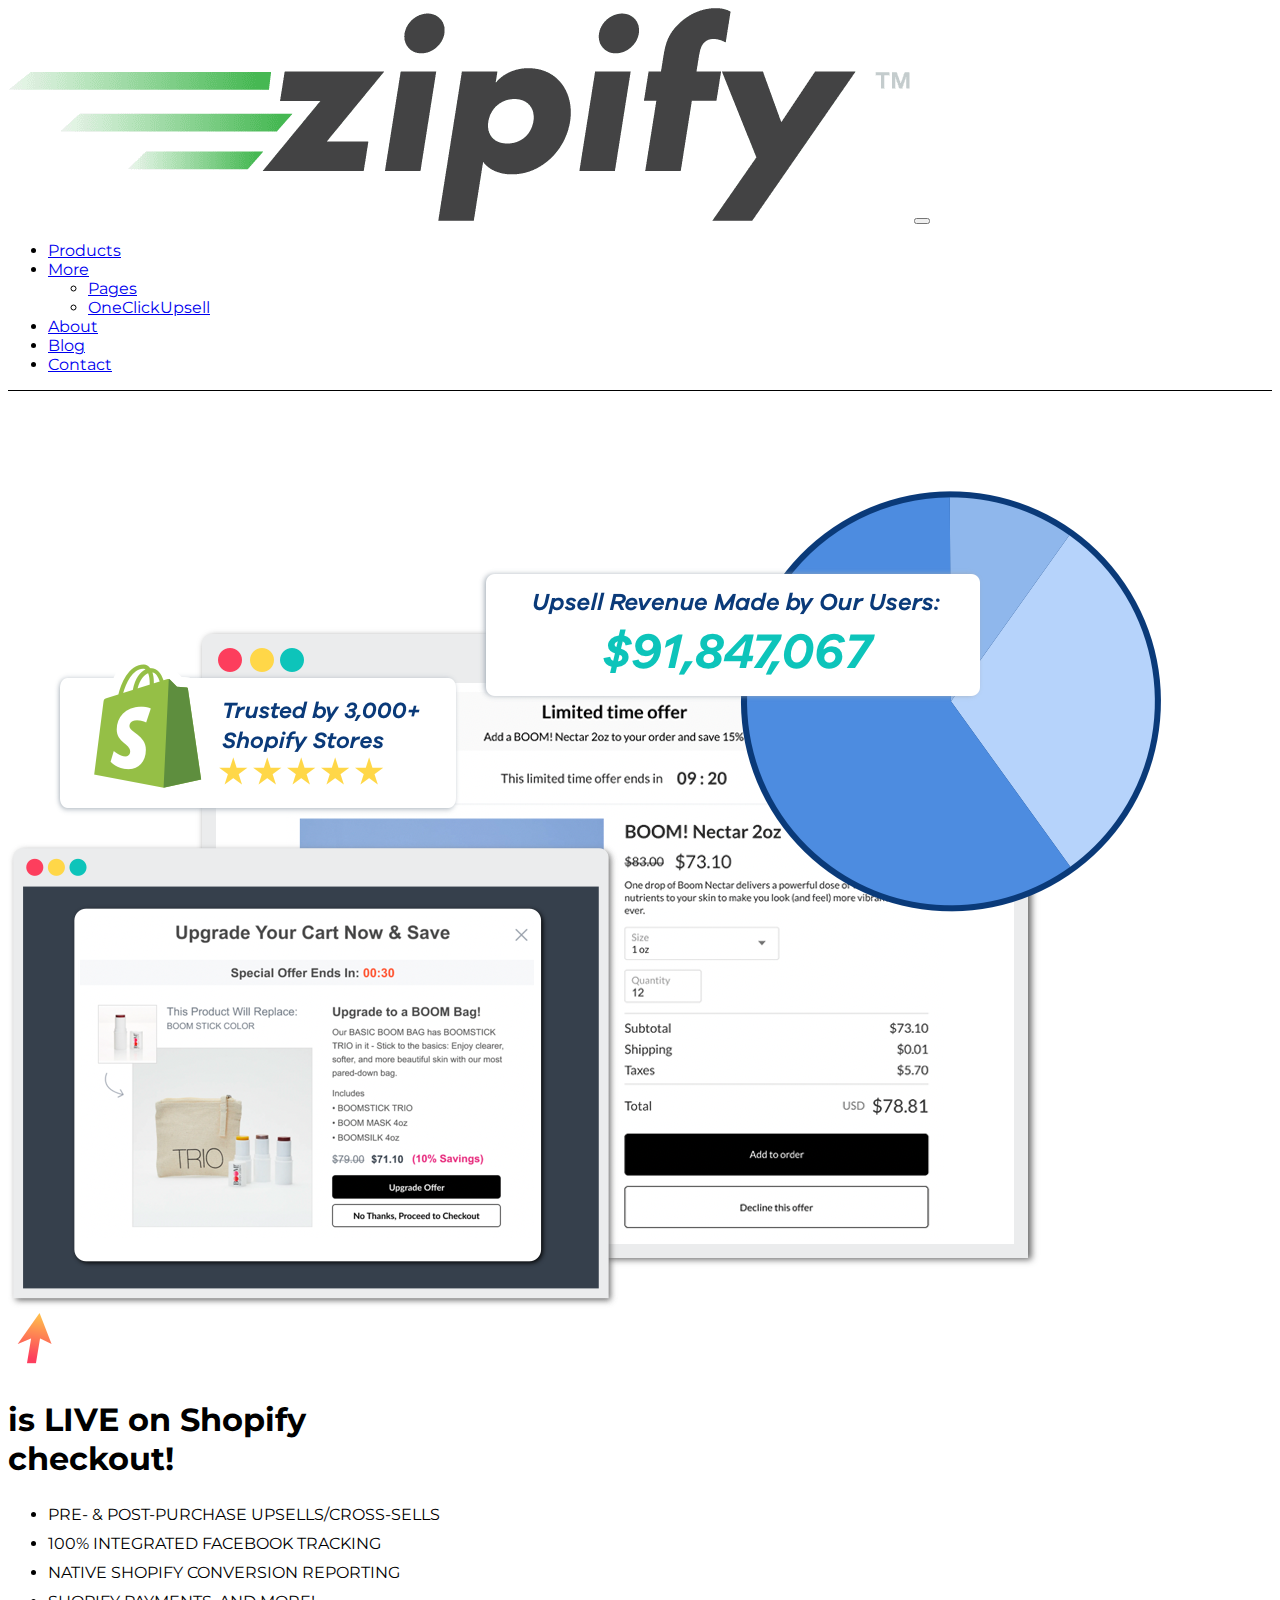
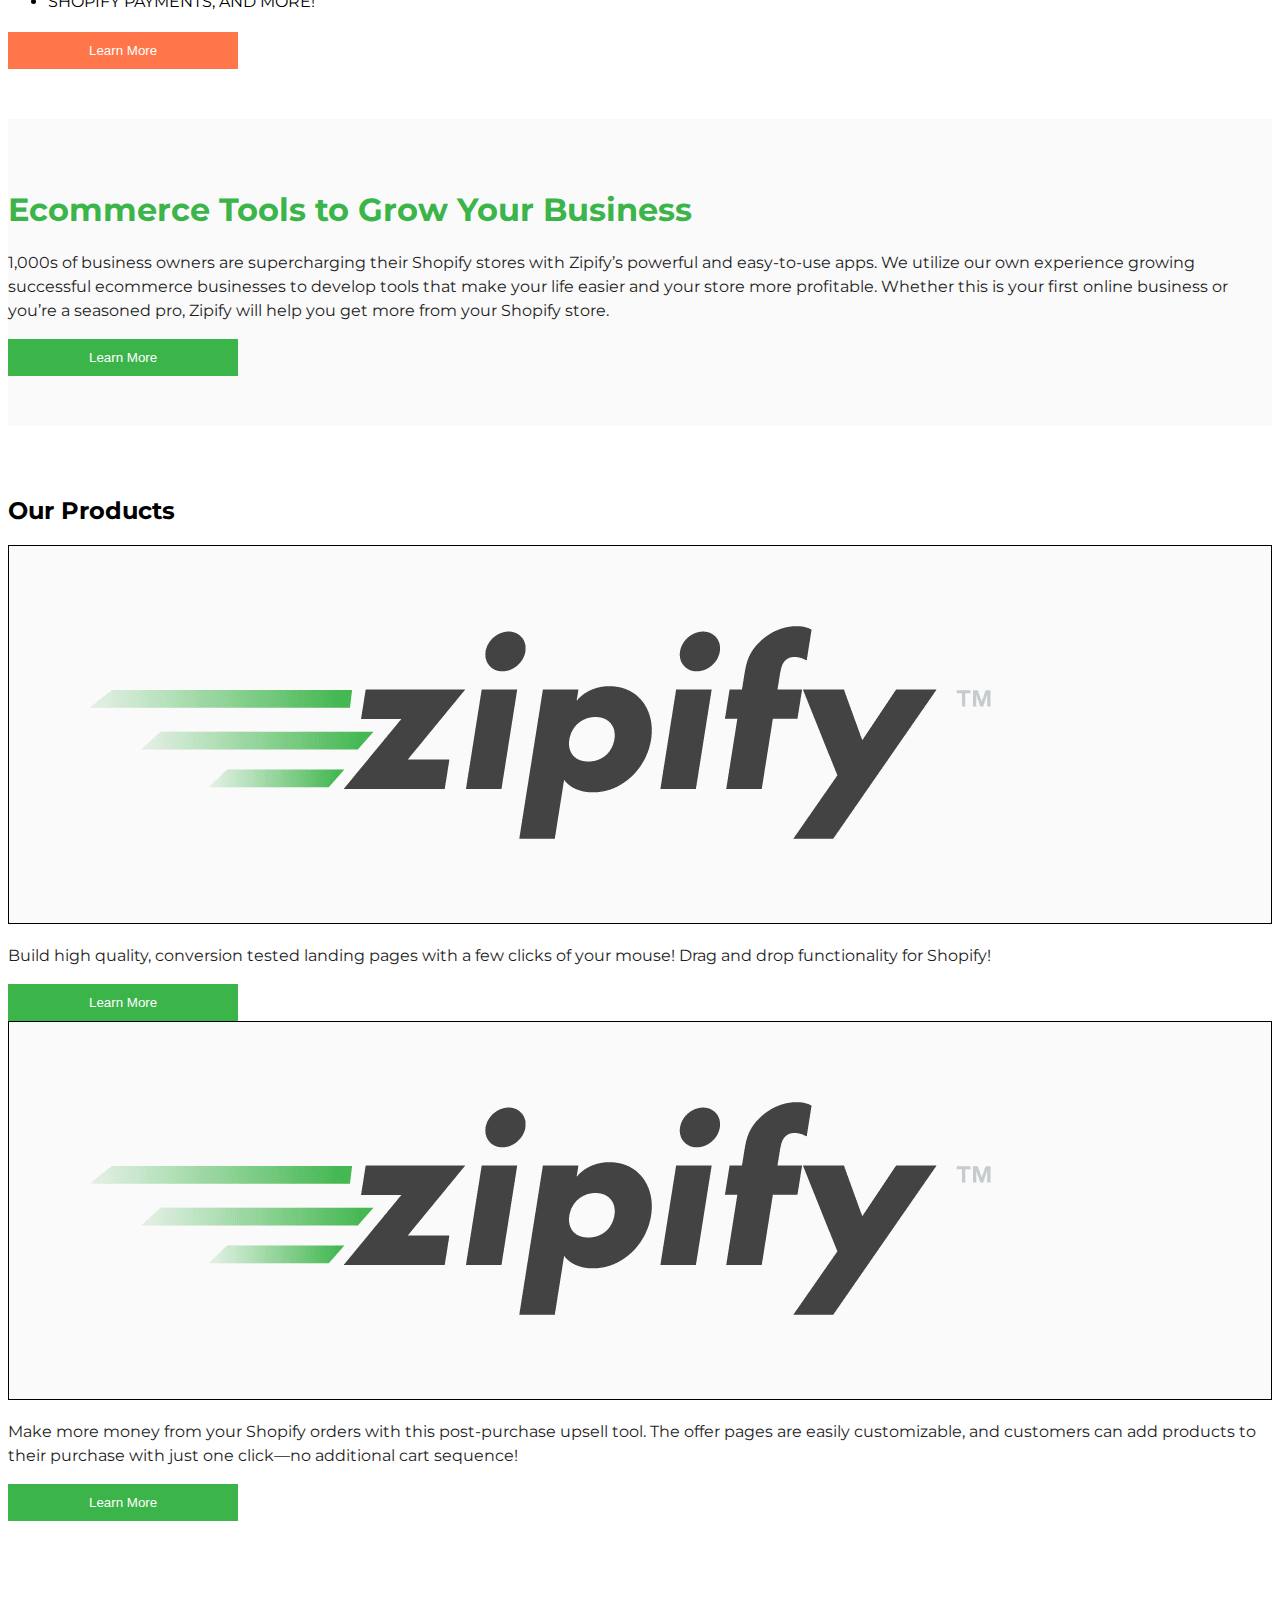
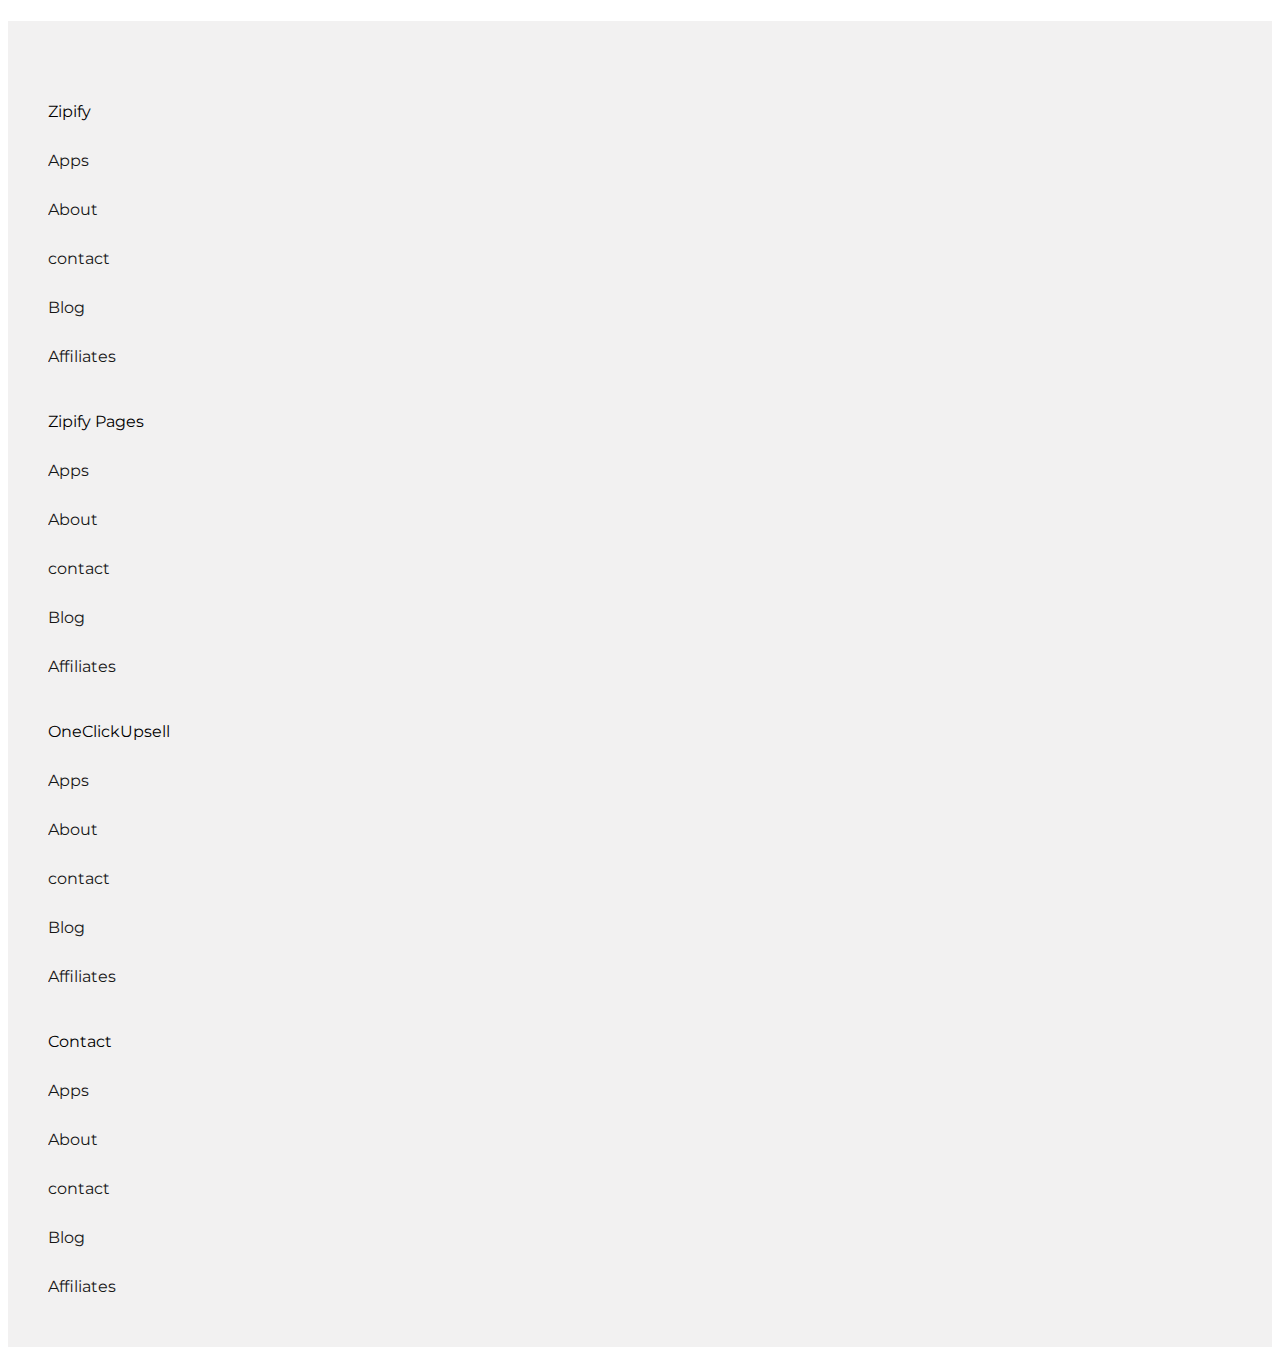
==== index.html @ 46519d97 "Add files via upload" ====
<!doctype html>
<html lang="en">
  <head>
    <!-- Required meta tags -->
    <meta charset="utf-8">
    <meta name="viewport" content="width=device-width, initial-scale=1">
    <link rel="stylesheet" type="text/css" href="css/style.css">
    <link rel="stylesheet" type="text/css" href="css/responsive.css">
    <link rel="icon" type="text/css" href="images/cropped-favicon.png">
    <link rel="preconnect" href="https://fonts.gstatic.com">
    <link href="https://fonts.googleapis.com/css2?family=Montserrat:wght@100;200;300;400;500;600;700;800;900&display=swap" rel="stylesheet">

    <!-- Bootstrap CSS -->
    <link href="https://cdn.jsdelivr.net/npm/bootstrap@5.0.0-alpha3/dist/css/bootstrap.min.css" rel="stylesheet" integrity="sha384-CuOF+2SnTUfTwSZjCXf01h7uYhfOBuxIhGKPbfEJ3+FqH/s6cIFN9bGr1HmAg4fQ" crossorigin="anonymous">

    <title>Zipify</title>
  </head>
  <body>

    <nav class="navbar navbar-expand-lg navbar-light bg-light px-5 fixed-top">
      <div class="container-fluid">
        <a class="navbar-brand" href="#"><img src="images/Zipify.png"></a>
        <button class="navbar-toggler" type="button" data-toggle="collapse" data-target="#navbarSupportedContent" aria-controls="navbarSupportedContent" aria-expanded="false" aria-label="Toggle navigation">
          <span class="navbar-toggler-icon"></span>
        </button>
        <div class="collapse navbar-collapse" id="navbarSupportedContent">
          <ul class="navbar-nav ml-auto mb-2 mb-lg-0">


            <li class="nav-item">
              <a class="nav-link active" href="products.html">Products</a>
            </li>

            <li class="nav-item dropdown">
              <a class="nav-link active dropdown-toggle" aria-current="page" id="more" role="button" data-toggle="dropdown" aria-expanded="false" href="#">More</a>
              <ul class="dropdown-menu" aria-labelledby="more">
                <li><a class="dropdown-item" href="#">Pages</a></li>
                <li><a class="dropdown-item" href="#">OneClickUpsell</a></li>
              </ul>
            </li>

            <li class="nav-item">
              <a class="nav-link active" href="about.html">About</a>
            </li>

            <li class="nav-item">
              <a class="nav-link active" href="blog.html">Blog</a>
            </li>

            <li class="nav-item">
              <a class="nav-link active" href="contact.html">Contact</a>
            </li>
        </div>
      </div>
    </nav>
    <!-- nav ends -->

    <!-- banner1 -->
    <div class="banner1 bg-primary text-white">
      <div class="container">
        <div class="row align-items-center gy-5">
          <div class="col-lg-7">
            <img src="images/OCU-header-graphic@2x.png">
          </div>

          <div class="col-lg-5">
            <img src="images/ocu-header-logo.png">
            <h1>is LIVE on Shopify <br>checkout!</h1>
            <ul>
              <li>PRE- & POST-PURCHASE UPSELLS/CROSS-SELLS</li>
              <li>100% INTEGRATED FACEBOOK TRACKING</li>
              <li>NATIVE SHOPIFY CONVERSION REPORTING</li>
              <li>SHOPIFY PAYMENTS, AND MORE!</li>
            </ul>
            <button type="button" class="btn btnuser">Learn More</button>
          </div>
        </div>
      </div>
    </div>

    <!-- banner2 -->
    <div class="banner2 text-center">
      <div class="container">
        <div class="row justify-content-center">
          <div class="col-sm-10">
            <h1>Ecommerce Tools to Grow Your Business</h1>
            <p>1,000s of business owners are supercharging their Shopify stores with Zipify’s powerful and easy-to-use apps. We utilize our own experience growing successful ecommerce businesses to develop tools that make your life easier and your store more profitable. Whether this is your first online business or you’re a seasoned pro, Zipify will help you get more from your Shopify store.</p>
            <button type="button" class="btn btnuser">Learn More</button>
          </div>  
        </div>
      </div>
    </div>

    <!-- banner3 -->
    <div class="banner3">
      <h2 class="text-center py-5">Our Products</h2>
      <div class="container">
        <div class="row justify-content-center gx-5 gy-4">
          <div class="col-lg-5 text-center">
            <div class="box1">
              <img src="images/Zipify.png">
            </div>
            <p class="px-3 text-left">Build high quality, conversion tested landing pages with a few clicks of your mouse! Drag and drop functionality for Shopify!</p>
            <button type="button" class="btn btnuser">Learn More</button>
          </div>

          <div class="col-lg-5 text-center">
            <div class="box1">
              <img src="images/Zipify.png">
            </div>
            <p class="px-3 text-left">Make more money from your Shopify orders with this post-purchase upsell tool. The offer pages are easily customizable, and customers can add products to their purchase with just one click—no additional cart sequence!</p>
            <button type="button" class="btn btnuser">Learn More</button>
          </div>
        </div>
      </div>
    </div>  

    <!-- footer -->
    <footer>
      <div class="container">
        <div class="row justify-content-center gy-4 text-center px-5">

          <div class="col">
            <ul>
              <li class="fw-bold fs-3">Zipify</li>
              <li><a href="#">Apps</a></li>
              <li><a href="#">About</a></li>
              <li><a href="#">contact</a></li>
              <li><a href="#">Blog</a></li>
              <li><a href="#">Affiliates</a></li>
            </ul>
          </div>

          <div class="col">
            <ul>
              <li class="fw-bold fs-3">Zipify Pages</li>
              <li><a href="#">Apps</a></li>
              <li><a href="#">About</a></li>
              <li><a href="#">contact</a></li>
              <li><a href="#">Blog</a></li>
              <li><a href="#">Affiliates</a></li>
            </ul>
          </div>
          

          <div class="col">
            <ul>
              <li class="fw-bold fs-3">OneClickUpsell</li>
              <li><a href="#">Apps</a></li>
              <li><a href="#">About</a></li>
              <li><a href="#">contact</a></li>
              <li><a href="#">Blog</a></li>
              <li><a href="#">Affiliates</a></li>
            </ul>
          </div>
          

          <div class="col">
            <ul>
              <li class="fw-bold fs-3">Contact</li>
              <li><a href="#">Apps</a></li>
              <li><a href="#">About</a></li>
              <li><a href="#">contact</a></li>
              <li><a href="#">Blog</a></li>
              <li><a href="#">Affiliates</a></li>
            </ul>
          </div>
          

        </div>
      </div>
    </footer>













    <script src="https://cdn.jsdelivr.net/npm/bootstrap@5.0.0-alpha3/dist/js/bootstrap.bundle.min.js" integrity="sha384-popRpmFF9JQgExhfw5tZT4I9/CI5e2QcuUZPOVXb1m7qUmeR2b50u+YFEYe1wgzy" crossorigin="anonymous"></script>
  </body>
</html>
---- css/style.css ----
body{
	font-family: 'Montserrat', sans-serif !important;
}
img{
	max-width: 100%;
}
p{
    color: #1d1d1d !important;
    line-height: 1.5em;
}
.btnuser{
    padding: 10px 80px !important;
    color: #FFF !important;
    border: 1px solid;
    border-radius: 0px !important;
    transition-duration: 0.3s;
}
.btnuser:hover{
	color: transparent;
}
.navbar-brand{
	width: 150px;
}
.navbar{
	border-bottom: 1px solid black;
}
.navbar li a:hover{
	color: #5DC168 !important;
}
.banner1{
	margin-top: 50px;
	padding: 50px 0px;
}
.banner1 .fs-1{
    font-size: 60px !important;
    font-weight: 500;
}
.banner1 li{
	padding: 5px 0px;
}
.banner1 .btnuser{
    background: #FF764B;
    border-color: #FF764B;
}
.banner1 .btnuser:hover{
	background-color: transparent;
}
.banner2{
	padding: 50px 0px;
	background-color: #FAFAFA;
}
.banner2 h1{
	color: #3BB44A !important;
}
.banner2 .btnuser{
    background: #3BB44A;
    border-color: #3BB44A;
}
.banner2 .btnuser:hover{
	background-color: transparent;
}
.banner3{
	padding: 50px 0px;
}
.banner3 .box1{
    border: 1px solid;
    padding: 80px;
    margin-bottom: 20px;
}
.banner3 .box1{
    background: #00000005;
}
.banner3 .btnuser{
    background: #3BB44A;
    border-color: #3BB44A;
}
.banner3 .btnuser:hover{
	background-color: transparent;
	color: #3BB44A !important;
}
footer{
	background-color: #F2F1F1;
	padding-top: 50px;
	padding-bottom: 20px;
	margin-top: 50px;
}
footer ul{
	list-style-type: none;
}
footer li{
	padding: 15px 0px;
}
footer li a{
	opacity: 0.9;
	text-decoration: none;
	color: black;
}
footer li a:hover{
	color: #3BB44A !important;
}

/*products css*/

.products-banner1{
	padding: 50px 0px;
	background-color: #F2F2F2;
	margin-top: 50px;
}
.products-banner1 h1{
	color: #3BB44A !important;
}
.products-banner1 h1{
	font-size: 48px !important;
	font-weight: 700;
}
.products-banner1 p{
	    font-size: 20px!important;
}
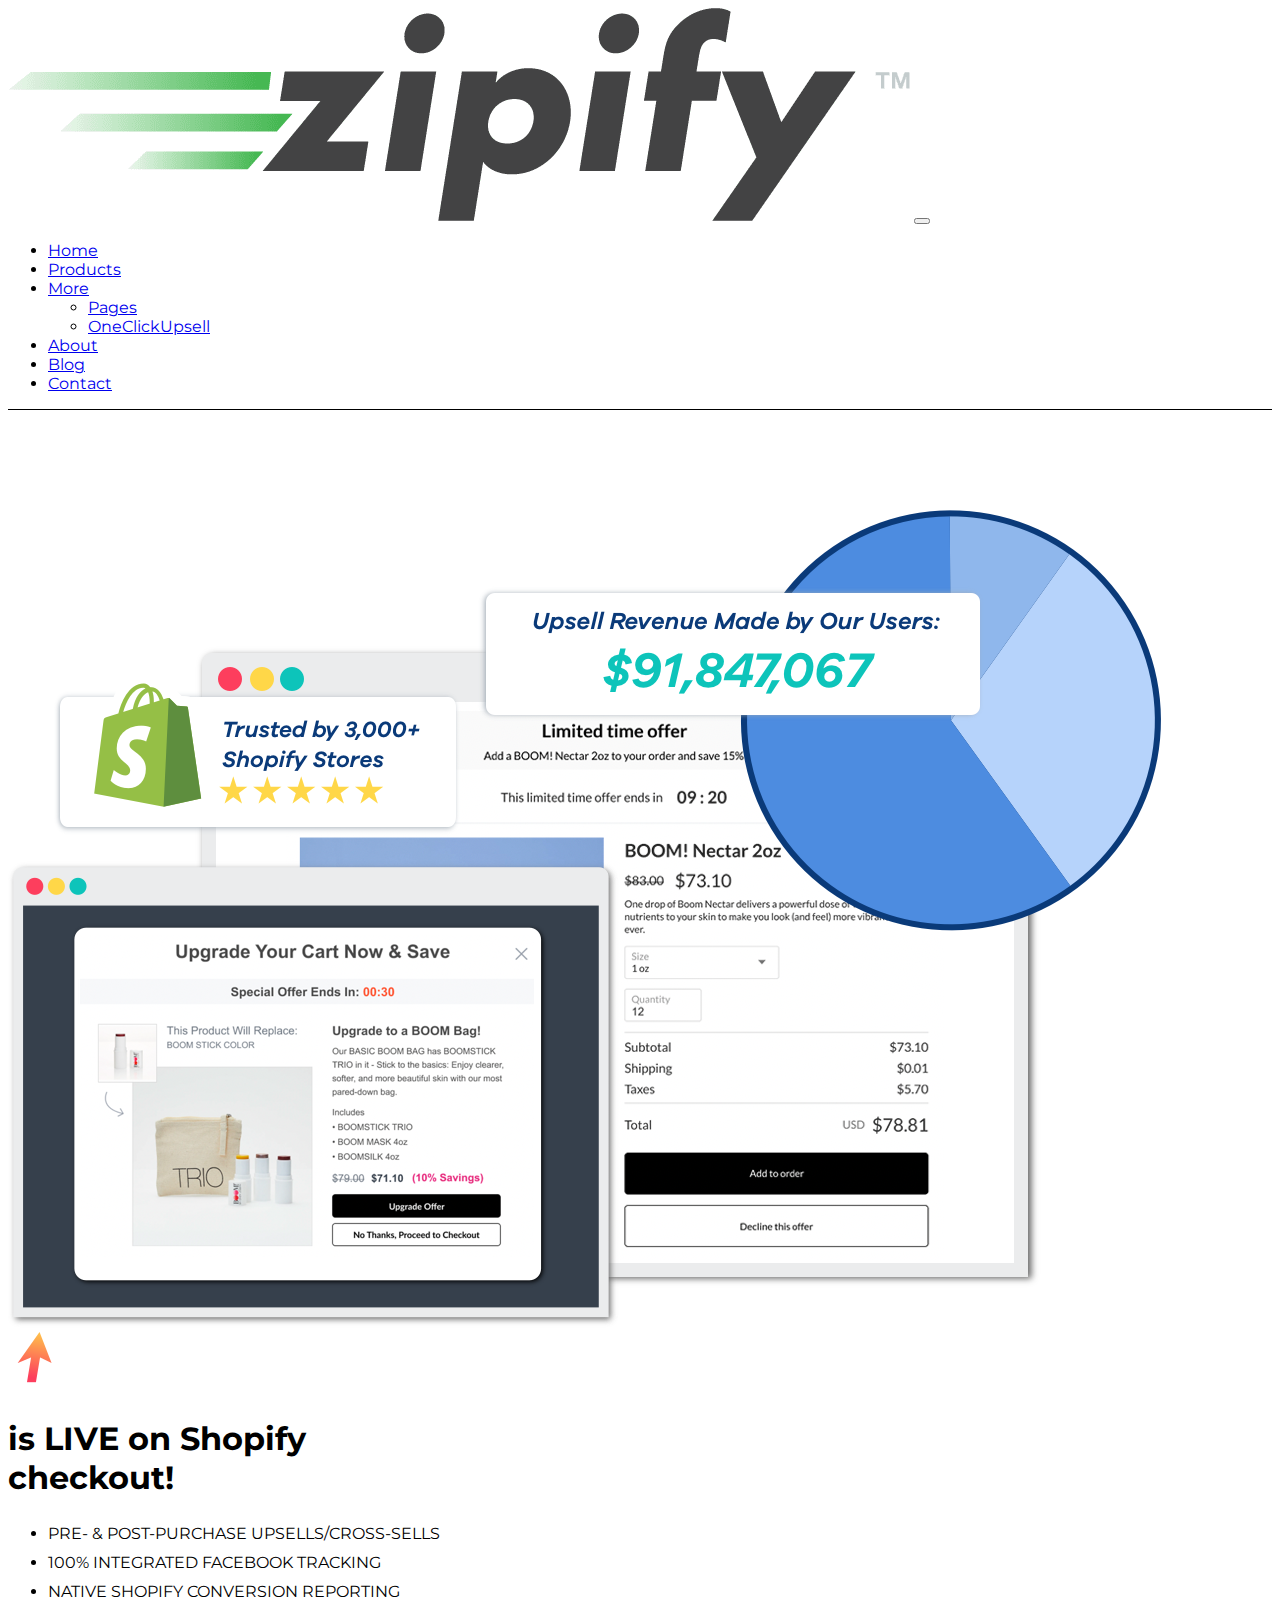
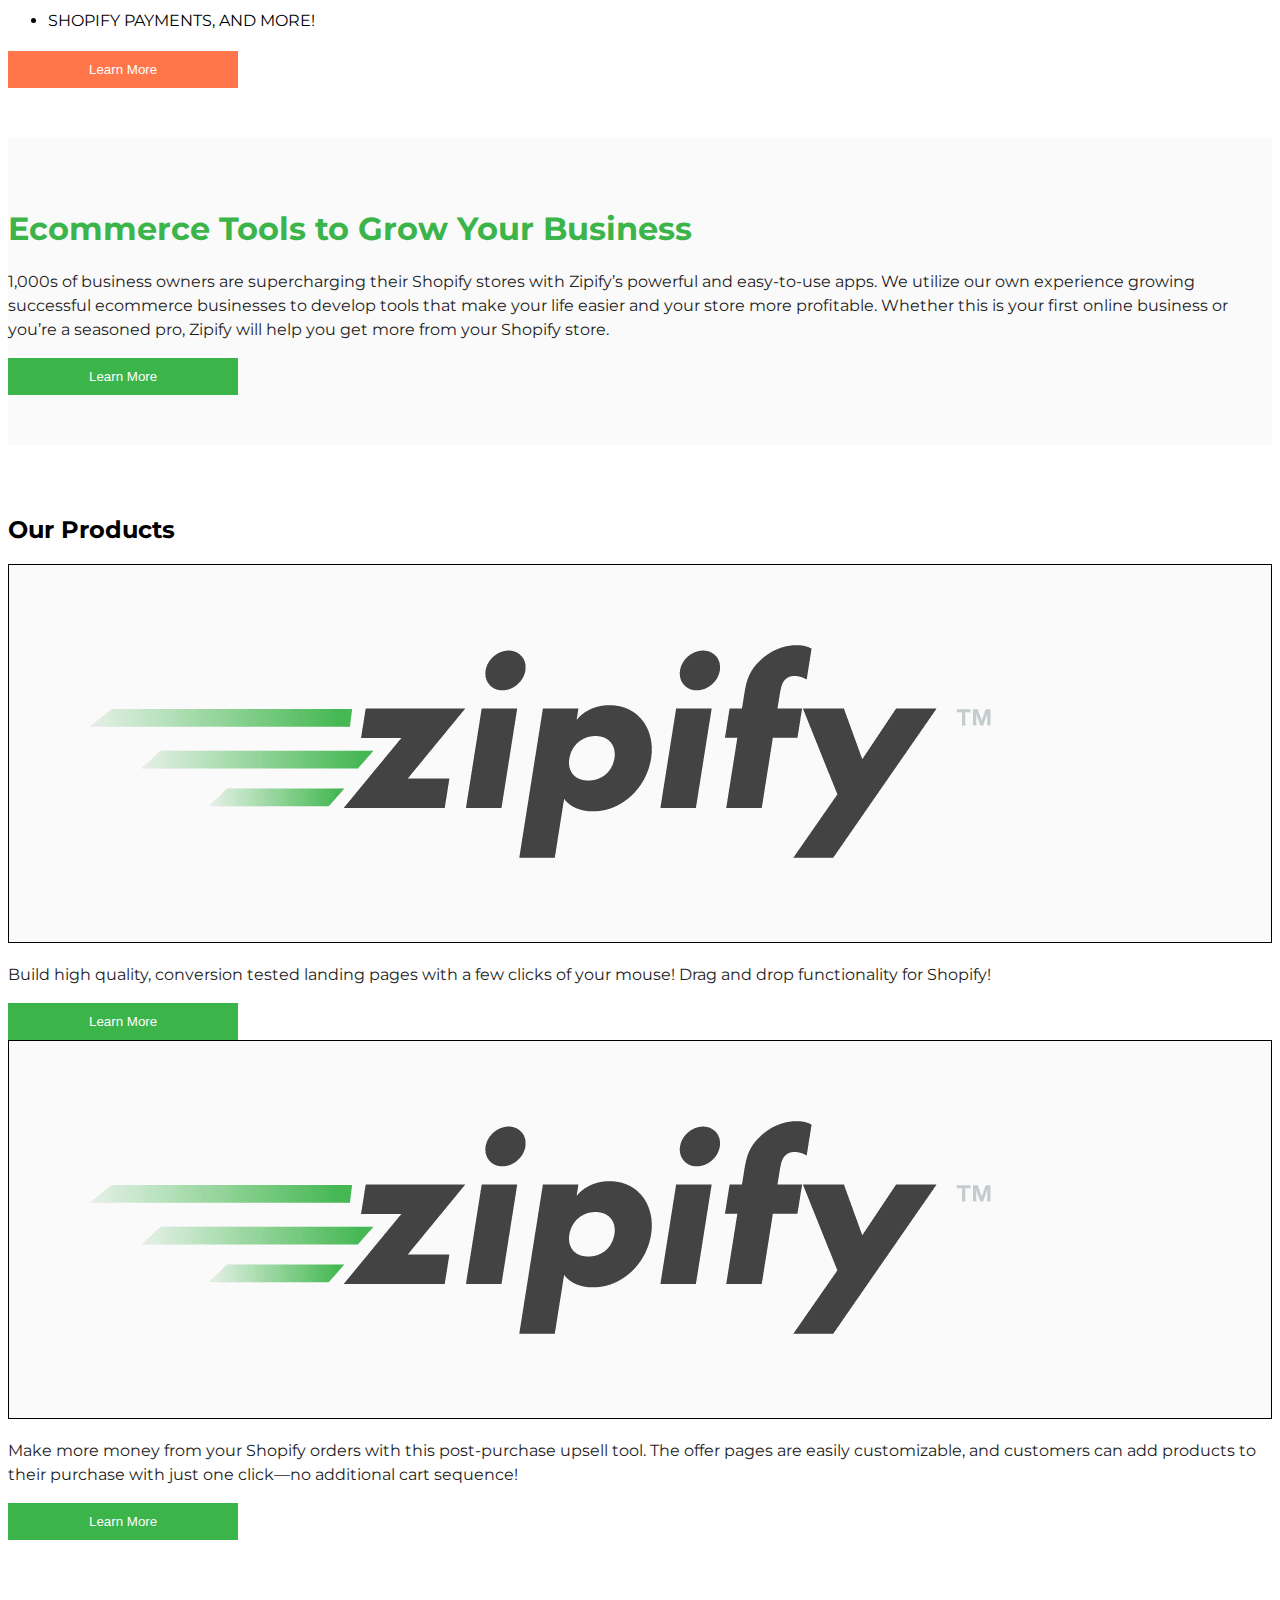
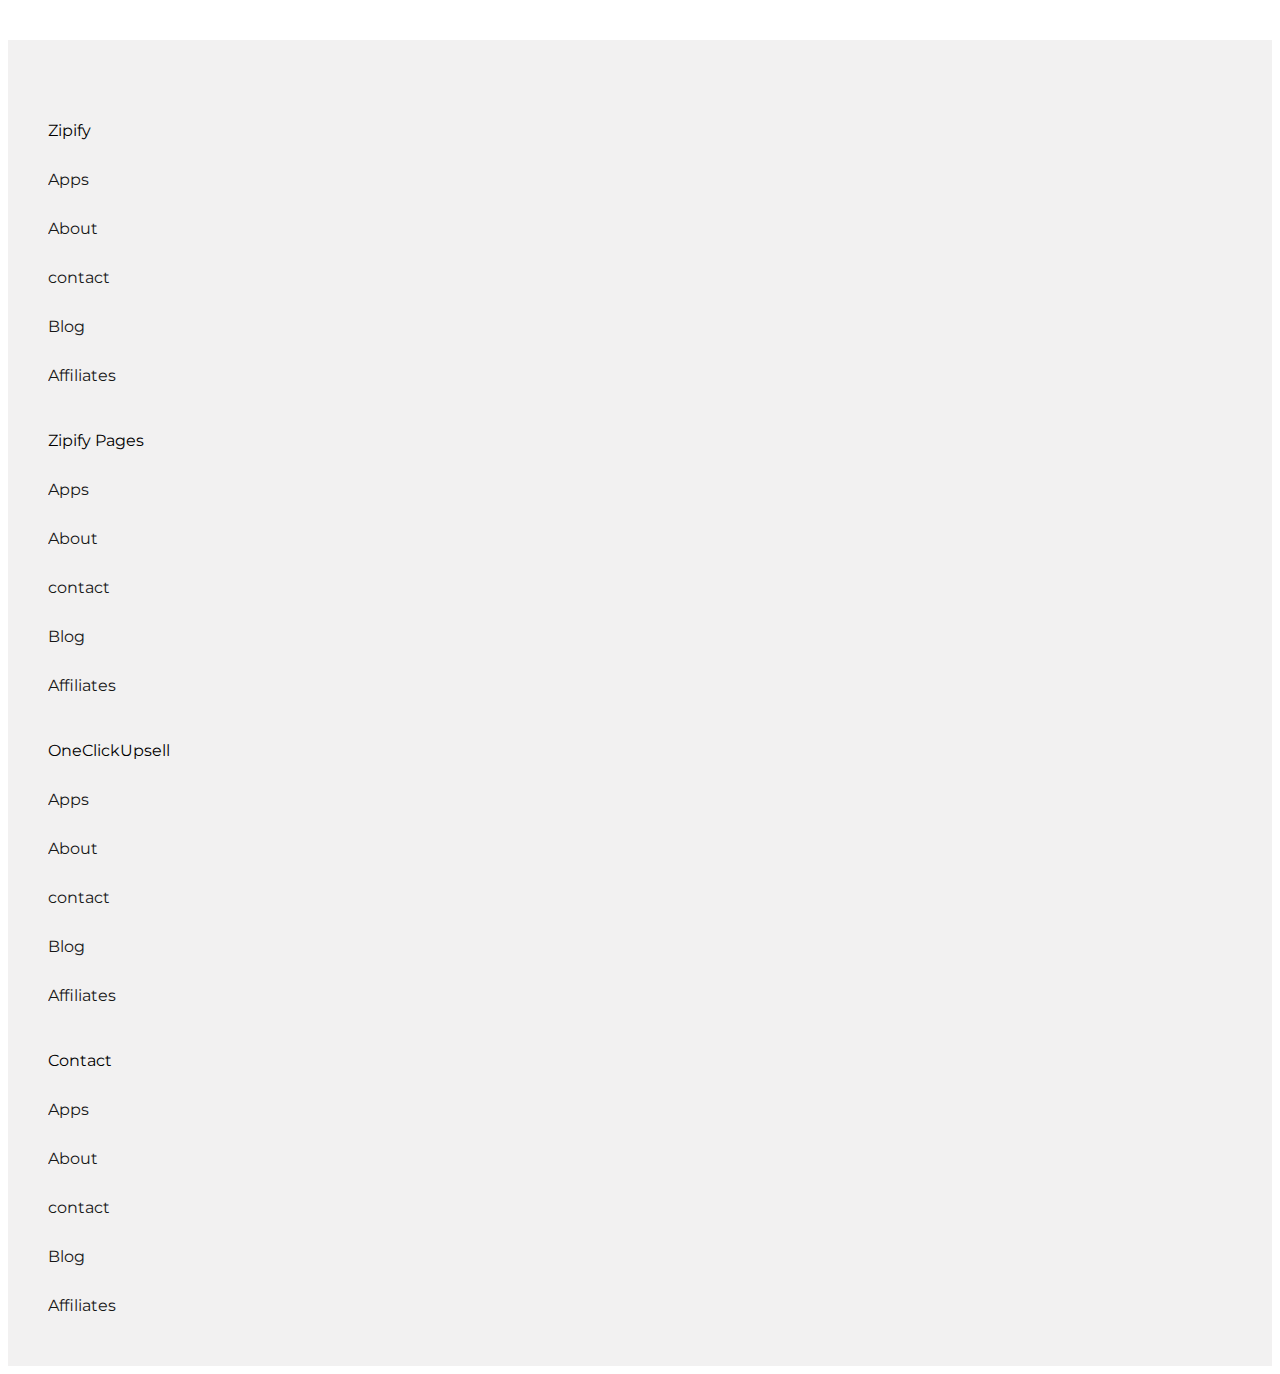
==== commit 2f13d519: "Add files via upload" ====
--- a/index.html
+++ b/index.html
@@ -19,12 +19,17 @@
 
     <nav class="navbar navbar-expand-lg navbar-light bg-light px-5 fixed-top">
       <div class="container-fluid">
-        <a class="navbar-brand" href="#"><img src="images/Zipify.png"></a>
+        <a class="navbar-brand" href="index.html"><img src="images/Zipify.png"></a>
         <button class="navbar-toggler" type="button" data-toggle="collapse" data-target="#navbarSupportedContent" aria-controls="navbarSupportedContent" aria-expanded="false" aria-label="Toggle navigation">
           <span class="navbar-toggler-icon"></span>
         </button>
         <div class="collapse navbar-collapse" id="navbarSupportedContent">
           <ul class="navbar-nav ml-auto mb-2 mb-lg-0">
+
+
+            <li class="nav-item">
+              <a class="nav-link active" href="index.html">Home</a>
+            </li>
 
 
             <li class="nav-item">
@@ -95,7 +100,7 @@
     <div class="banner3">
       <h2 class="text-center py-5">Our Products</h2>
       <div class="container">
-        <div class="row justify-content-center gx-5 gy-4">
+        <div class="row justify-content-center gy-4">
           <div class="col-lg-5 text-center">
             <div class="box1">
               <img src="images/Zipify.png">
@@ -120,7 +125,7 @@
       <div class="container">
         <div class="row justify-content-center gy-4 text-center px-5">
 
-          <div class="col">
+          <div class="col-12 col-sm-6 col-lg-3">
             <ul>
               <li class="fw-bold fs-3">Zipify</li>
               <li><a href="#">Apps</a></li>
@@ -131,7 +136,7 @@
             </ul>
           </div>
 
-          <div class="col">
+          <div class="col-12 col-sm-6 col-lg-3">
             <ul>
               <li class="fw-bold fs-3">Zipify Pages</li>
               <li><a href="#">Apps</a></li>
@@ -143,7 +148,7 @@
           </div>
           
 
-          <div class="col">
+          <div class="col-12 col-sm-6 col-lg-3">
             <ul>
               <li class="fw-bold fs-3">OneClickUpsell</li>
               <li><a href="#">Apps</a></li>
@@ -155,7 +160,7 @@
           </div>
           
 
-          <div class="col">
+          <div class="col-12 col-sm-6 col-lg-3">
             <ul>
               <li class="fw-bold fs-3">Contact</li>
               <li><a href="#">Apps</a></li>
